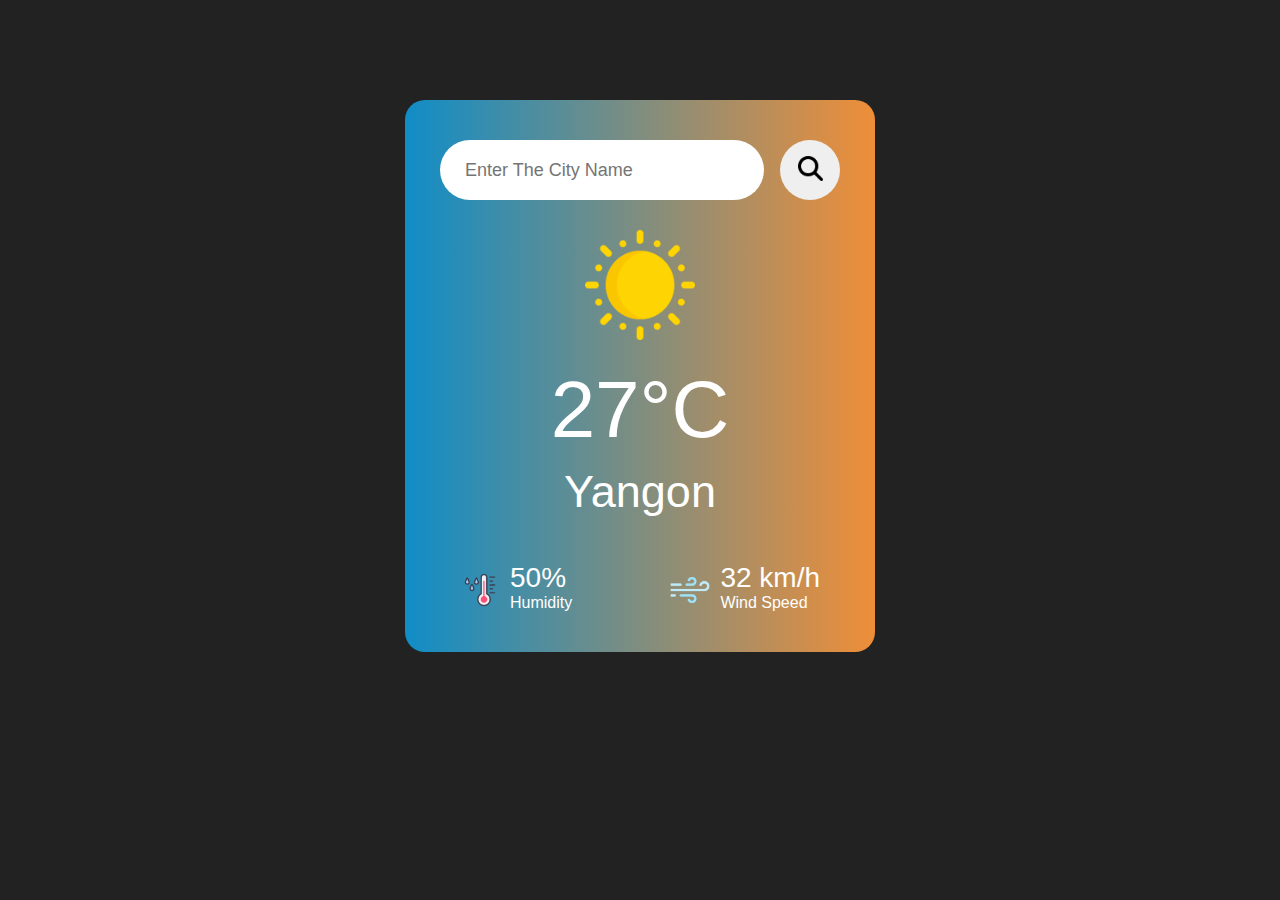
==== Weather/index.html @ 0e857d7c "Built Weather App" ====
<!DOCTYPE html>
<html lang="en">
<head>
    <meta charset="UTF-8">
    <meta name="viewport" content="width=device-width, initial-scale=1.0">
    <title>JS Weather App</title>
    <link rel="stylesheet" href="styles.css">
</head>
<body>
    <div class="card">
        <div class="search">
            <input type="text" placeholder="Enter The City Name">
            <button><img src="img/search.png" alt=""></button>
        </div>
        <div class="weather">
            <img src="img/sun.png" class="weather-icon">
            <h1 class="temp">27°C</h1>
            <h2 class="city">Yangon</h2>
            <div class="details">
                <div class="col ">
                    <img src="img/thermometer.png">
                    <div>
                        <p class="humidity">50%</p>
                        <p>Humidity</p>
                    </div>
                </div>
                <div class="col ">
                    <img src="img/wind.png">
                    <div>
                        <p class="humidity">32 km/h</p>
                        <p>Wind Speed</p>
                    </div>
                </div>
            </div>
        </div>
    </div>
</body>
</html>
---- Weather/styles.css ----
* {
  margin: 0;
  padding: 0;
  font-family: "Poppins", sans-serif;
  box-sizing: border-box;
}

body {
  background: #222;
}

.card {
  width: 90%;
  max-width: 470px;
  background: linear-gradient(to right, #108dc7, #ef8e38);
  color: #fff;
  margin: 100px auto 0;
  border-radius: 20px;
  padding: 40px 35px;
  text-align: center;
}
.card .search {
  width: 100%;
  display: flex;
  align-items: center;
  justify-content: space-between;
}
.card .search input {
  border: 0;
  outline: 0;
  background: #fff;
  color: #555;
  padding: 10px 25px;
  height: 60px;
  border-radius: 30px;
  flex: 1;
  margin-right: 16px;
  font-size: 18px;
}
.card .search button {
  border: 0;
  outline: 0;
  width: 60px;
  height: 60px;
  border-radius: 50%;
  cursor: pointer;
}
.card .search button img {
  width: 25px;
}

.weather .weather-icon {
  width: 110px;
  margin-top: 30px;
  margin-bottom: 20px;
}
.weather h1 {
  font-size: 80px;
  font-weight: 500;
}
.weather h2 {
  font-size: 45px;
  font-weight: 400;
  margin-top: 10px;
}

.details {
  display: flex;
  align-items: center;
  justify-content: space-between;
  padding: 0 20px;
  margin-top: 50px;
}
.details .col {
  display: flex;
  align-items: center;
  text-align: left;
}
.details .col img {
  width: 40px;
  margin-right: 10px;
}
.details .col .humidity, .details .col .wind {
  font-size: 28px;
  margin-top: -6px;
}/*# sourceMappingURL=styles.css.map */
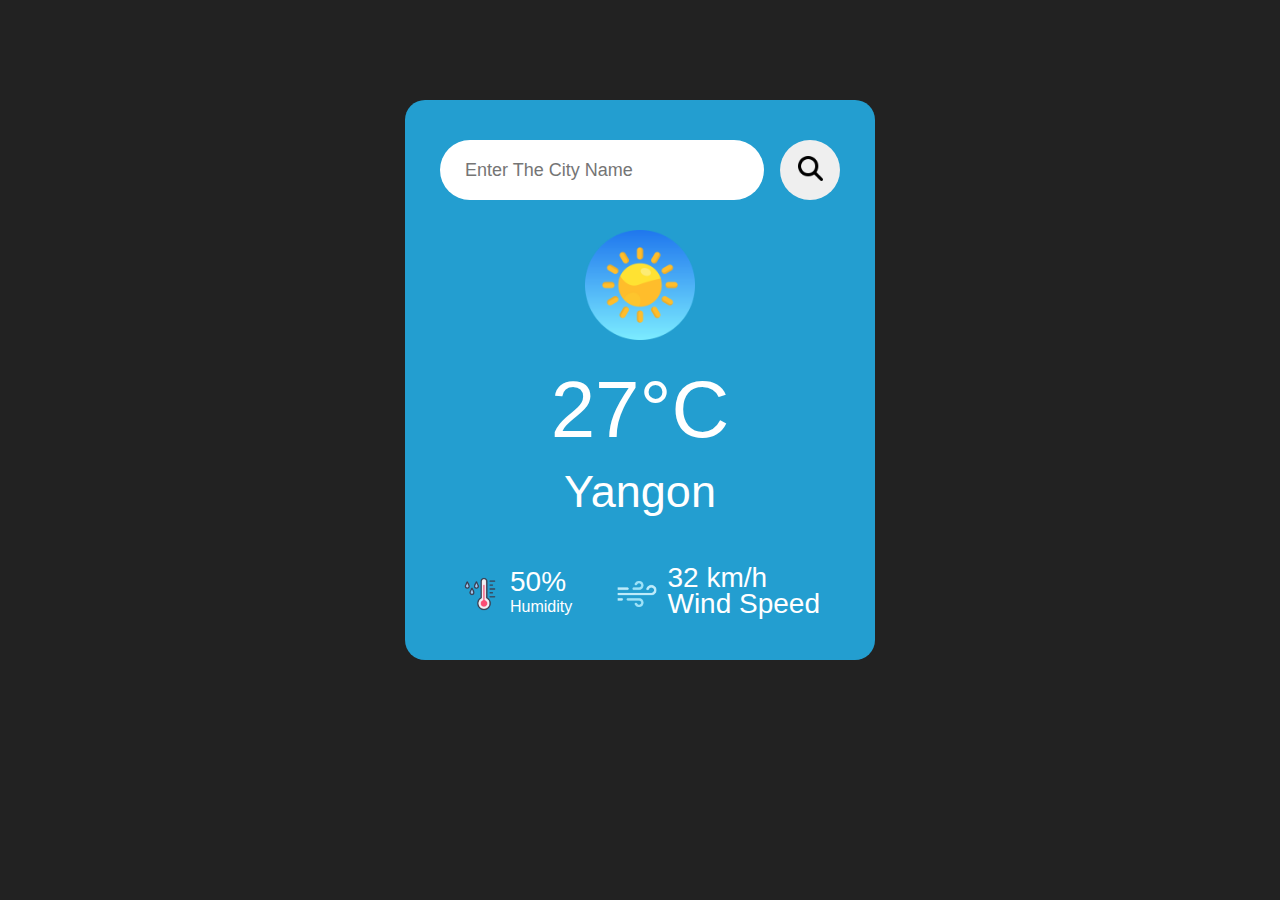
==== commit cbc4432d: "api linked" ====
--- a/Weather/index.html
+++ b/Weather/index.html
@@ -27,12 +27,53 @@
                 <div class="col ">
                     <img src="img/wind.png">
                     <div>
+                        
                         <p class="humidity">32 km/h</p>
-                        <p>Wind Speed</p>
+                        <p class="wind">Wind Speed</p>
                     </div>
                 </div>
             </div>
         </div>
     </div>
+
+    <script>
+        const apiKey = "8aea2dea83f08548e050f5191dcb3d06";
+        const apiUrl = "https://api.openweathermap.org/data/2.5/weather?units=metric&q=";
+
+        const searchBox = document.querySelector(".search input");
+        const searchBtn = document.querySelector(".search button");
+        const weatherIcon = document.querySelector(".weather-icon");
+
+        async function checkWeather (city){
+            const response = await fetch (apiUrl + city + `&appid=${apiKey}`);
+            var data = await response.json();
+
+            console.log(data);
+
+            document.querySelector(".city").innerHTML = data.name;
+            document.querySelector(".temp").innerHTML = Math.round(data.main.temp)+"°C";
+            document.querySelector(".humidity").innerHTML = data.main.humidity+"%";
+            document.querySelector(".wind").innerHTML = data.wind.speed+ "km/h";
+
+            if(data.weather[0].main == "Clouds"){
+                weatherIcon.src = "img/cloudy.png";
+            }
+            else if(data.weather[0].main == "Clear"){
+                weatherIcon.src = "img/cloudy-and-sunny.png";
+            }
+            else if(data.weather[0].main == "Rain"){
+                weatherIcon.src = "img/rain.png";
+            }
+            else if(data.weather[0].main == "Mist"){
+                weatherIcon.src = "img/snowflake.png";
+            }
+            else if(data.weather[0].main == "Moon"){
+                weatherIcon.src = "img/moon.png";
+            }
+        }
+        searchBtn.addEventListener("click", ()=> {
+            checkWeather (searchBox.value);
+        })
+    </script>
 </body>
 </html>--- a/Weather/styles.css
+++ b/Weather/styles.css
@@ -12,7 +12,7 @@
 .card {
   width: 90%;
   max-width: 470px;
-  background: linear-gradient(to right, #108dc7, #ef8e38);
+  background-color: #239ed0;
   color: #fff;
   margin: 100px auto 0;
   border-radius: 20px;
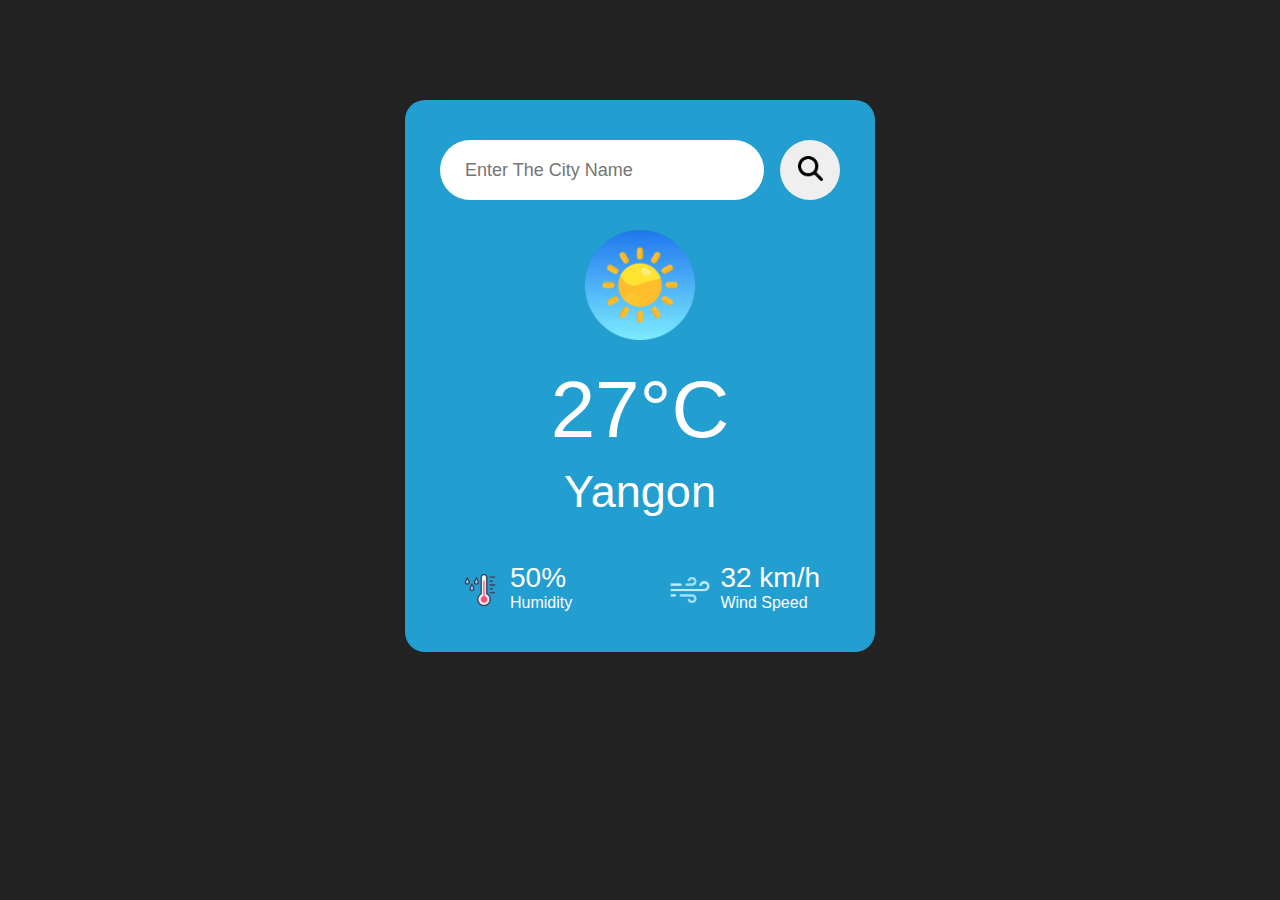
==== commit 17ea02b8: "updated" ====
--- a/Weather/index.html
+++ b/Weather/index.html
@@ -27,14 +27,14 @@
                 <div class="col ">
                     <img src="img/wind.png">
                     <div>
-                        
-                        <p class="humidity">32 km/h</p>
-                        <p class="wind">Wind Speed</p>
+
+                        <p class="wind">32 km/h</p>
+                        <p>Wind Speed</p>
                     </div>
                 </div>
             </div>
         </div>
-    </div>
+    </div> 
 
     <script>
         const apiKey = "8aea2dea83f08548e050f5191dcb3d06";
@@ -53,7 +53,7 @@
             document.querySelector(".city").innerHTML = data.name;
             document.querySelector(".temp").innerHTML = Math.round(data.main.temp)+"°C";
             document.querySelector(".humidity").innerHTML = data.main.humidity+"%";
-            document.querySelector(".wind").innerHTML = data.wind.speed+ "km/h";
+            document.querySelector(".wind").innerHTML = data.wind.speed+ " km/h";
 
             if(data.weather[0].main == "Clouds"){
                 weatherIcon.src = "img/cloudy.png";
@@ -61,9 +61,9 @@
             else if(data.weather[0].main == "Clear"){
                 weatherIcon.src = "img/cloudy-and-sunny.png";
             }
-            else if(data.weather[0].main == "Rain"){
+            else if(data.weather[0,1].main == "Rain"){
                 weatherIcon.src = "img/rain.png";
-            }
+            }            
             else if(data.weather[0].main == "Mist"){
                 weatherIcon.src = "img/snowflake.png";
             }
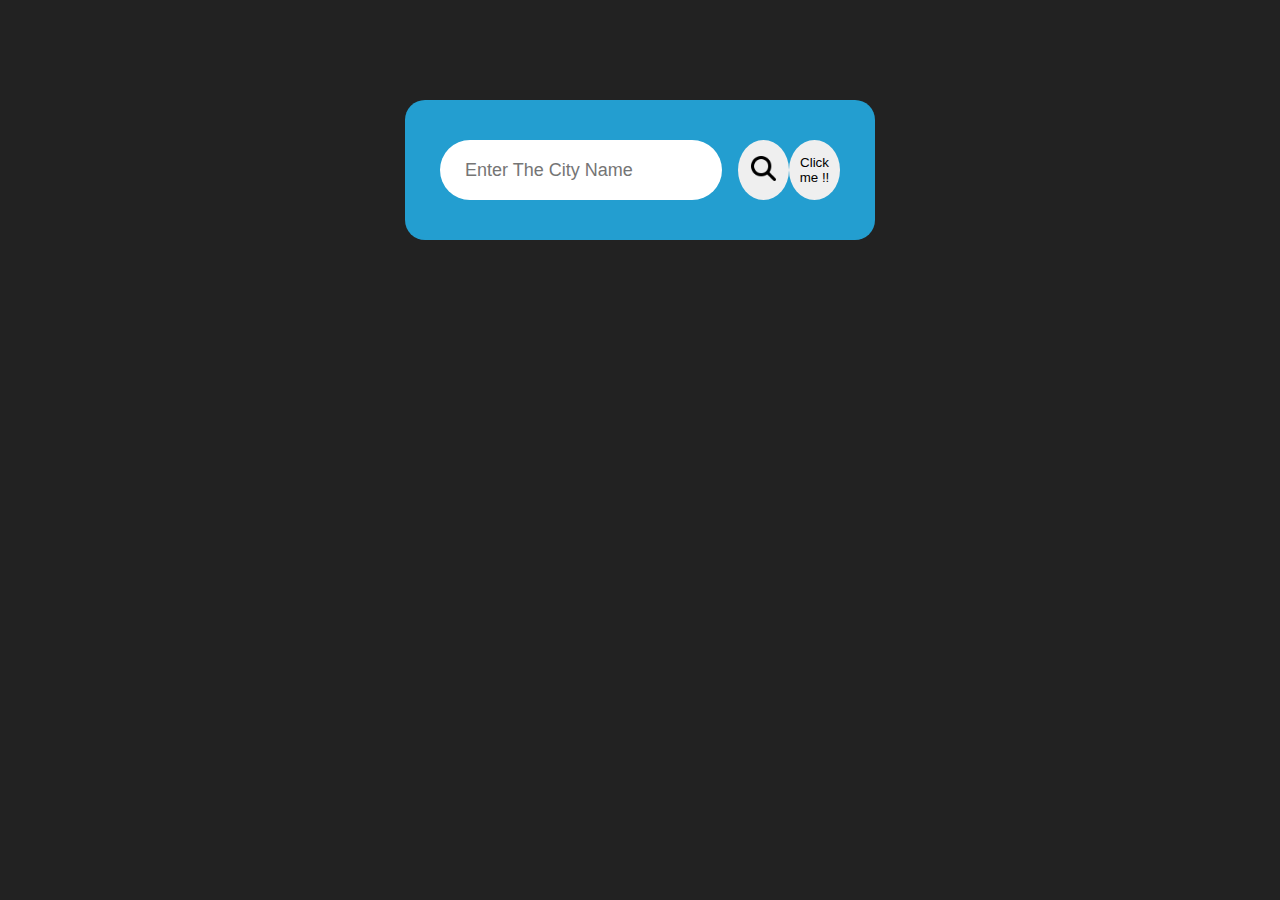
==== commit 3510df6d: "new weather app" ====
--- a/Weather/index.html
+++ b/Weather/index.html
@@ -1,79 +1,87 @@
 <!DOCTYPE html>
 <html lang="en">
-<head>
-    <meta charset="UTF-8">
-    <meta name="viewport" content="width=device-width, initial-scale=1.0">
+  <head>
+    <meta charset="UTF-8" />
+    <meta name="viewport" content="width=device-width, initial-scale=1.0" />
     <title>JS Weather App</title>
-    <link rel="stylesheet" href="styles.css">
-</head>
-<body>
+    <link rel="stylesheet" href="styles.css" />
+  </head>
+  <body>
     <div class="card">
-        <div class="search">
-            <input type="text" placeholder="Enter The City Name">
-            <button><img src="img/search.png" alt=""></button>
+      <div class="search">
+        <input type="text" placeholder="Enter The City Name" />
+        <button><img src="img/search.png" alt="" /></button>
+        <button>Click me !!  </button>
+      </div>
+      <div class="error">
+        <p>Invalid City Name</p>
+      </div>
+      <div class="weather">
+        <img src="img/sun.png" class="weather-icon" />
+        <h1 class="temp">27°C</h1>
+        <h2 class="city">Yangon</h2>
+        <div class="details">
+          <div class="col">
+            <img src="img/thermometer.png" />
+            <div>
+              <p class="humidity">50%</p>
+              <p>Humidity</p>
+            </div>
+          </div>
+          <div class="col">
+            <img src="img/wind.png" />
+            <div>
+              <p class="wind">32 km/h</p>
+              <p>Wind Speed</p>
+            </div>
+          </div>
         </div>
-        <div class="weather">
-            <img src="img/sun.png" class="weather-icon">
-            <h1 class="temp">27°C</h1>
-            <h2 class="city">Yangon</h2>
-            <div class="details">
-                <div class="col ">
-                    <img src="img/thermometer.png">
-                    <div>
-                        <p class="humidity">50%</p>
-                        <p>Humidity</p>
-                    </div>
-                </div>
-                <div class="col ">
-                    <img src="img/wind.png">
-                    <div>
-
-                        <p class="wind">32 km/h</p>
-                        <p>Wind Speed</p>
-                    </div>
-                </div>
-            </div>
-        </div>
-    </div> 
+      </div>
+    </div>
 
     <script>
-        const apiKey = "8aea2dea83f08548e050f5191dcb3d06";
-        const apiUrl = "https://api.openweathermap.org/data/2.5/weather?units=metric&q=";
+      const apiKey = "8aea2dea83f08548e050f5191dcb3d06";
+      const apiUrl =
+        "https://api.openweathermap.org/data/2.5/weather?units=metric&q=";
 
-        const searchBox = document.querySelector(".search input");
-        const searchBtn = document.querySelector(".search button");
-        const weatherIcon = document.querySelector(".weather-icon");
+      const searchBox = document.querySelector(".search input");
+      const searchBtn = document.querySelector(".search button");
+      const weatherIcon = document.querySelector(".weather-icon");
 
-        async function checkWeather (city){
-            const response = await fetch (apiUrl + city + `&appid=${apiKey}`);
-            var data = await response.json();
+      async function checkWeather(city) {
+        const response = await fetch(apiUrl + city + `&appid=${apiKey}`);
 
-            console.log(data);
+        if (response.status == 404) {
+          document.querySelector(".error").style.display = "block";
+          document.querySelector(".weather").style.display = "none";
+        } else {
+          var data = await response.json();
 
-            document.querySelector(".city").innerHTML = data.name;
-            document.querySelector(".temp").innerHTML = Math.round(data.main.temp)+"°C";
-            document.querySelector(".humidity").innerHTML = data.main.humidity+"%";
-            document.querySelector(".wind").innerHTML = data.wind.speed+ " km/h";
+          document.querySelector(".city").innerHTML = data.name;
+          document.querySelector(".temp").innerHTML =
+            Math.round(data.main.temp) + "°C";
+          document.querySelector(".humidity").innerHTML =
+            data.main.humidity + "%";
+          document.querySelector(".wind").innerHTML = data.wind.speed + " km/h";
 
-            if(data.weather[0].main == "Clouds"){
-                weatherIcon.src = "img/cloudy.png";
-            }
-            else if(data.weather[0].main == "Clear"){
-                weatherIcon.src = "img/cloudy-and-sunny.png";
-            }
-            else if(data.weather[0,1].main == "Rain"){
-                weatherIcon.src = "img/rain.png";
-            }            
-            else if(data.weather[0].main == "Mist"){
-                weatherIcon.src = "img/snowflake.png";
-            }
-            else if(data.weather[0].main == "Moon"){
-                weatherIcon.src = "img/moon.png";
-            }
+          if (data.weather[0].main == "Clouds") {
+            weatherIcon.src = "img/cloudy.png";
+          } else if (data.weather[0].main == "Clear") {
+            weatherIcon.src = "img/cloudy-and-sunny.png";
+          } else if (data.weather[(0, 1)].main == "Rain") {
+            weatherIcon.src = "img/rain.png";
+          } else if (data.weather[0].main == "Mist") {
+            weatherIcon.src = "img/snowflake.png";
+          } else if (data.weather[0].main == "Moon") {
+            weatherIcon.src = "img/moon.png";
+          }
+          document.querySelector(".weather").style.display = "block";
+          document.querySelector(".error").style.display = "none";
         }
-        searchBtn.addEventListener("click", ()=> {
-            checkWeather (searchBox.value);
-        })
+      }
+      searchBtn.addEventListener("click", () => {
+        checkWeather(searchBox.value);
+      });
     </script>
-</body>
-</html>+  </body>
+</html>
--- a/Weather/styles.css
+++ b/Weather/styles.css
@@ -48,7 +48,16 @@
 .card .search button img {
   width: 25px;
 }
+.card .error {
+  text-align: left;
+  padding-top: 15px;
+  margin-left: 10px;
+  display: none;
+}
 
+.weather {
+  display: none;
+}
 .weather .weather-icon {
   width: 110px;
   margin-top: 30px;
